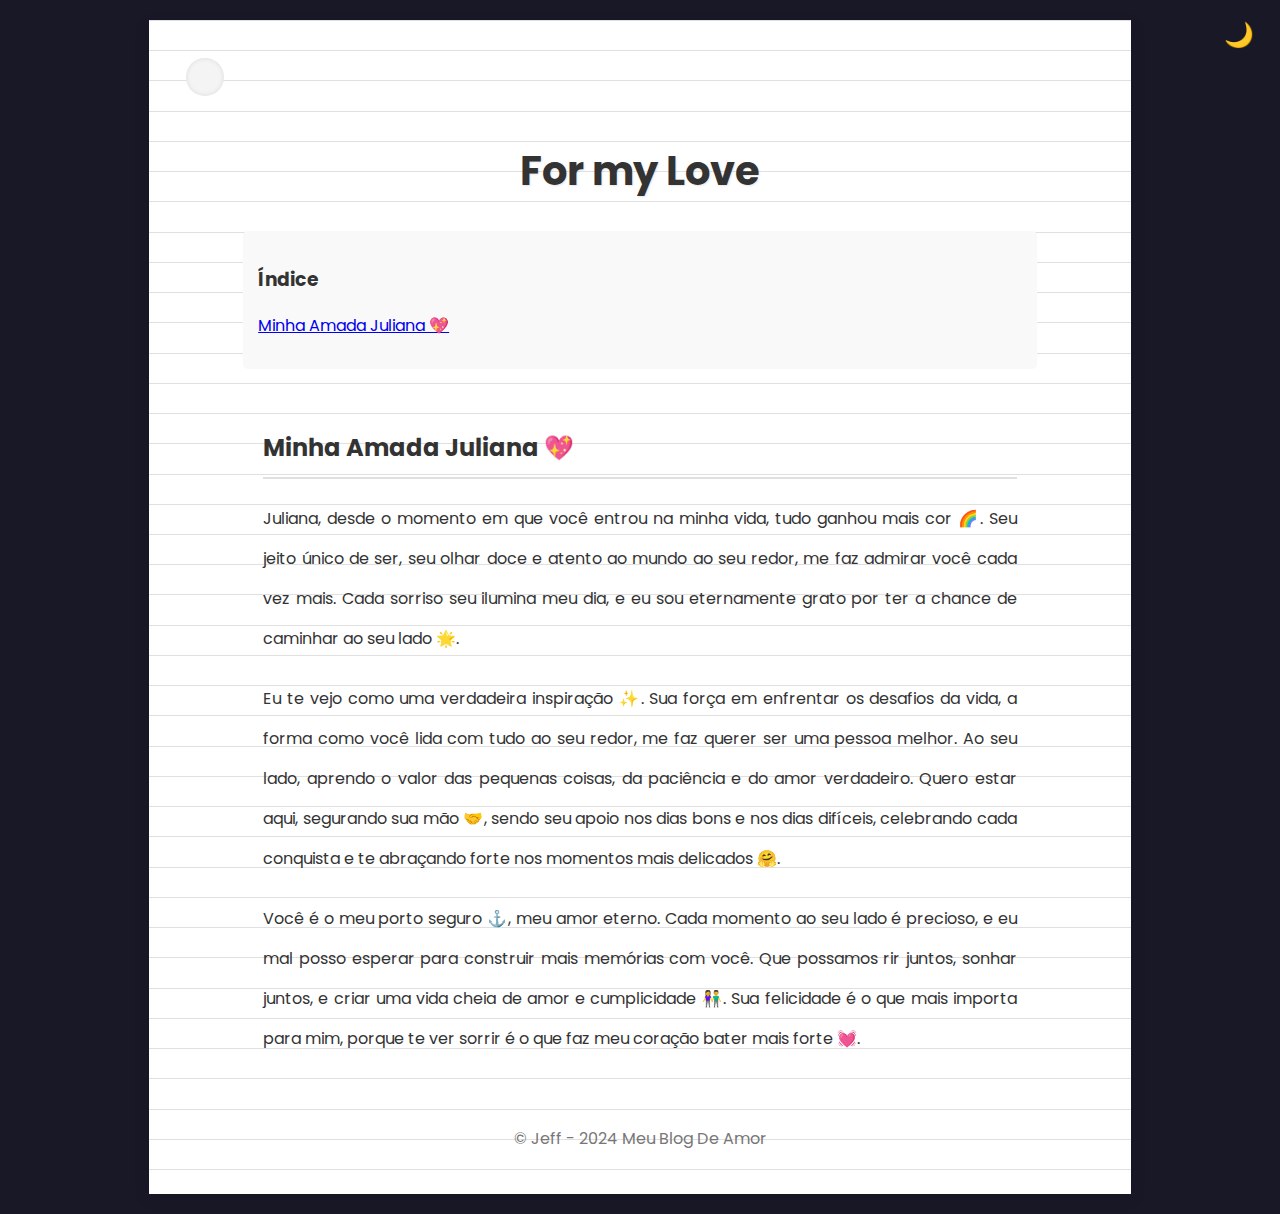
==== index.html @ dcf397ec "Initial commit" ====
<!DOCTYPE html>
<html lang="pt-br">
<head>
    <meta charset="UTF-8">
    <meta name="viewport" content="width=device-width, initial-scale=1.0">
    <title>For my Love</title>
    <link rel="stylesheet" href="style.css">
</head>
<body>
    <div class="container">
        <div class="hole"></div>
        <header>
            <h1>For my Love</h1>
        </header>

        <main>
            <article>
                <h2>Minha Amada Juliana 💖</h2>
                <p>Juliana, desde o momento em que você entrou na minha vida, tudo ganhou mais cor 🌈. Seu jeito único de ser, seu olhar doce e atento ao mundo ao seu redor, me faz admirar você cada vez mais. Cada sorriso seu ilumina meu dia, e eu sou eternamente grato por ter a chance de caminhar ao seu lado 🌟.</p>
                
                <p>Eu te vejo como uma verdadeira inspiração ✨. Sua força em enfrentar os desafios da vida, a forma como você lida com tudo ao seu redor, me faz querer ser uma pessoa melhor. Ao seu lado, aprendo o valor das pequenas coisas, da paciência e do amor verdadeiro. Quero estar aqui, segurando sua mão 🤝, sendo seu apoio nos dias bons e nos dias difíceis, celebrando cada conquista e te abraçando forte nos momentos mais delicados 🤗.</p>
                
                <p>Você é o meu porto seguro ⚓, meu amor eterno. Cada momento ao seu lado é precioso, e eu mal posso esperar para construir mais memórias com você. Que possamos rir juntos, sonhar juntos, e criar uma vida cheia de amor e cumplicidade 👫. Sua felicidade é o que mais importa para mim, porque te ver sorrir é o que faz meu coração bater mais forte 💓.</p>
            </article>
        </main>        

        <footer>
            <p>&copy; Jeff - 2024 Meu Blog De Amor</p>
        </footer>
    </div>

    <script src="./script.js"></script>
</body>
</html>
---- style.css ----
@import url('https://fonts.googleapis.com/css2?family=Poppins:wght@400;600;700&display=swap');

:root {
    --bg-color: #191827;
    --paper-color: #fff;
    --text-color: #333;
    --line-color: #e0e0e0;
    --hole-color: #f4f4f4;
    --shadow-color: rgba(0, 0, 0, 0.1);
}

body {
    font-family: 'Poppins', sans-serif;
    background-color: var(--bg-color);
    margin: 0;
    padding: 20px;
    display: flex;
    justify-content: center;
    align-items: flex-start;
    min-height: 100vh;
}

.container {
    width: 210mm;
    background-color: var(--paper-color);
    box-shadow: 0 5px 15px var(--shadow-color);
    padding: 25mm;
    background-image: repeating-linear-gradient(
        to bottom,
        var(--line-color),
        var(--line-color) 1px,
        var(--paper-color) 1px,
        var(--paper-color) 8mm
    );
    position: relative;
    overflow-y: auto;
    max-height: 90vh; /* Limit height on smaller screens */
}

.hole {
    width: 10mm;
    height: 10mm;
    background-color: var(--hole-color);
    border-radius: 50%;
    position: absolute;
    top: 10mm;
    left: 10mm;
    box-shadow: inset 0 0 5px var(--shadow-color);
}

header {
    text-align: center;
    margin-bottom: 30px;
}

h1 {
    color: var(--text-color);
    margin-bottom: 15px;
    font-size: 2.5rem;
    text-shadow: 1px 1px 2px var(--shadow-color);
}

h3 {
    color: var(--text-color);
}

article {
    padding: 20px;
    text-align: justify;
    font-size: 16px;
    color: var(--text-color);
    line-height: 1.6;
}

footer {
    text-align: center;
    color: #777;
    padding: 20px 0;
    position: absolute;
   
    left: 0;
    width: 100%;
}

p {
    line-height: 2.5rem;
    margin-top: 0;
    margin-bottom: 20px;
}

h2 {
    margin-bottom: 20px;
    color: var(--text-color);
    border-bottom: 2px solid var(--line-color);
    padding-bottom: 10px;
}

/* Responsive adjustments */
@media (max-width: 768px) {
    body {
        padding: 10px;
    }

    .container {
        width: 100%;
        padding: 15mm;
    }

    h1 {
        font-size: 2rem;
    }

    article {
        font-size: 14px;
    }
}

/* Smooth scrolling for modern browsers */
html {
    scroll-behavior: smooth;
}

/* Animation for content */
@keyframes fadeIn {
    from { opacity: 0; transform: translateY(20px); }
    to { opacity: 1; transform: translateY(0); }
}

.container > * {
    animation: fadeIn 0.5s ease-out forwards;
}
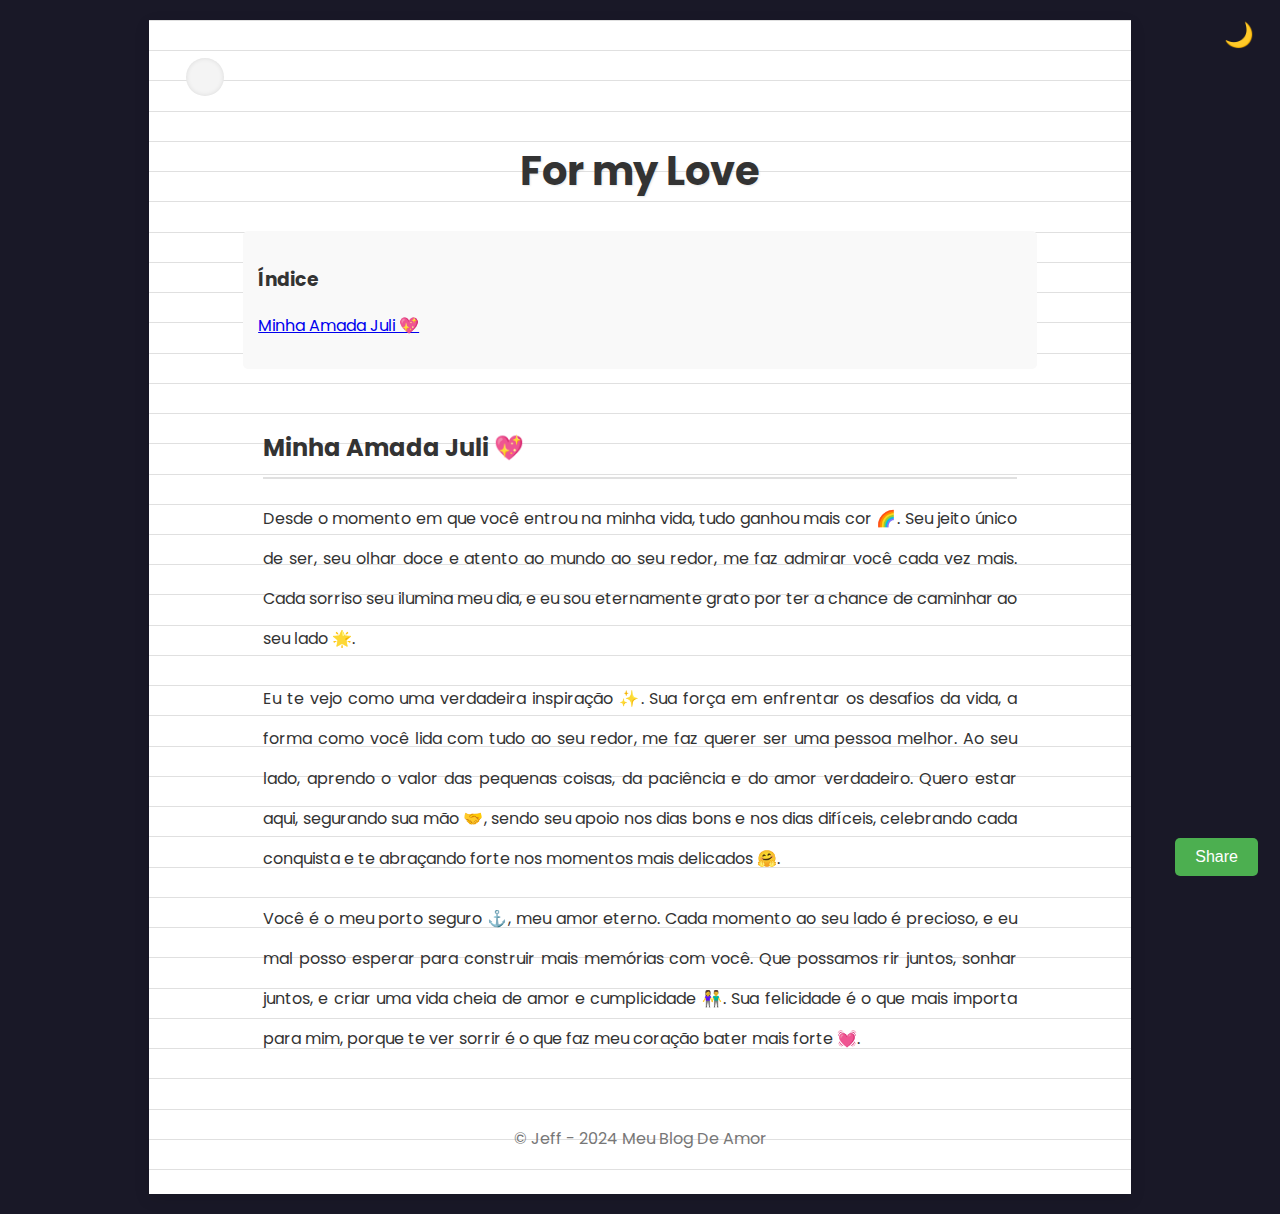
==== commit e75345ac: "Atualizar o index.html" ====
--- a/index.html
+++ b/index.html
@@ -15,8 +15,8 @@
 
         <main>
             <article>
-                <h2>Minha Amada Juliana 💖</h2>
-                <p>Juliana, desde o momento em que você entrou na minha vida, tudo ganhou mais cor 🌈. Seu jeito único de ser, seu olhar doce e atento ao mundo ao seu redor, me faz admirar você cada vez mais. Cada sorriso seu ilumina meu dia, e eu sou eternamente grato por ter a chance de caminhar ao seu lado 🌟.</p>
+                <h2>Minha Amada Juli 💖</h2>
+                <p>Desde o momento em que você entrou na minha vida, tudo ganhou mais cor 🌈. Seu jeito único de ser, seu olhar doce e atento ao mundo ao seu redor, me faz admirar você cada vez mais. Cada sorriso seu ilumina meu dia, e eu sou eternamente grato por ter a chance de caminhar ao seu lado 🌟.</p>
                 
                 <p>Eu te vejo como uma verdadeira inspiração ✨. Sua força em enfrentar os desafios da vida, a forma como você lida com tudo ao seu redor, me faz querer ser uma pessoa melhor. Ao seu lado, aprendo o valor das pequenas coisas, da paciência e do amor verdadeiro. Quero estar aqui, segurando sua mão 🤝, sendo seu apoio nos dias bons e nos dias difíceis, celebrando cada conquista e te abraçando forte nos momentos mais delicados 🤗.</p>
                 
--- a/style.css
+++ b/style.css
@@ -96,7 +96,7 @@
 }
 
 /* Responsive adjustments */
-@media (max-width: 768px) {
+@media (width: 768px) {
     body {
         padding: 10px;
     }
@@ -115,6 +115,14 @@
     }
 }
 
+
+@media (max-width: 500px) {
+    .container {
+        width: 100%;
+        padding: 5mm;
+    }
+}
+
 /* Smooth scrolling for modern browsers */
 html {
     scroll-behavior: smooth;
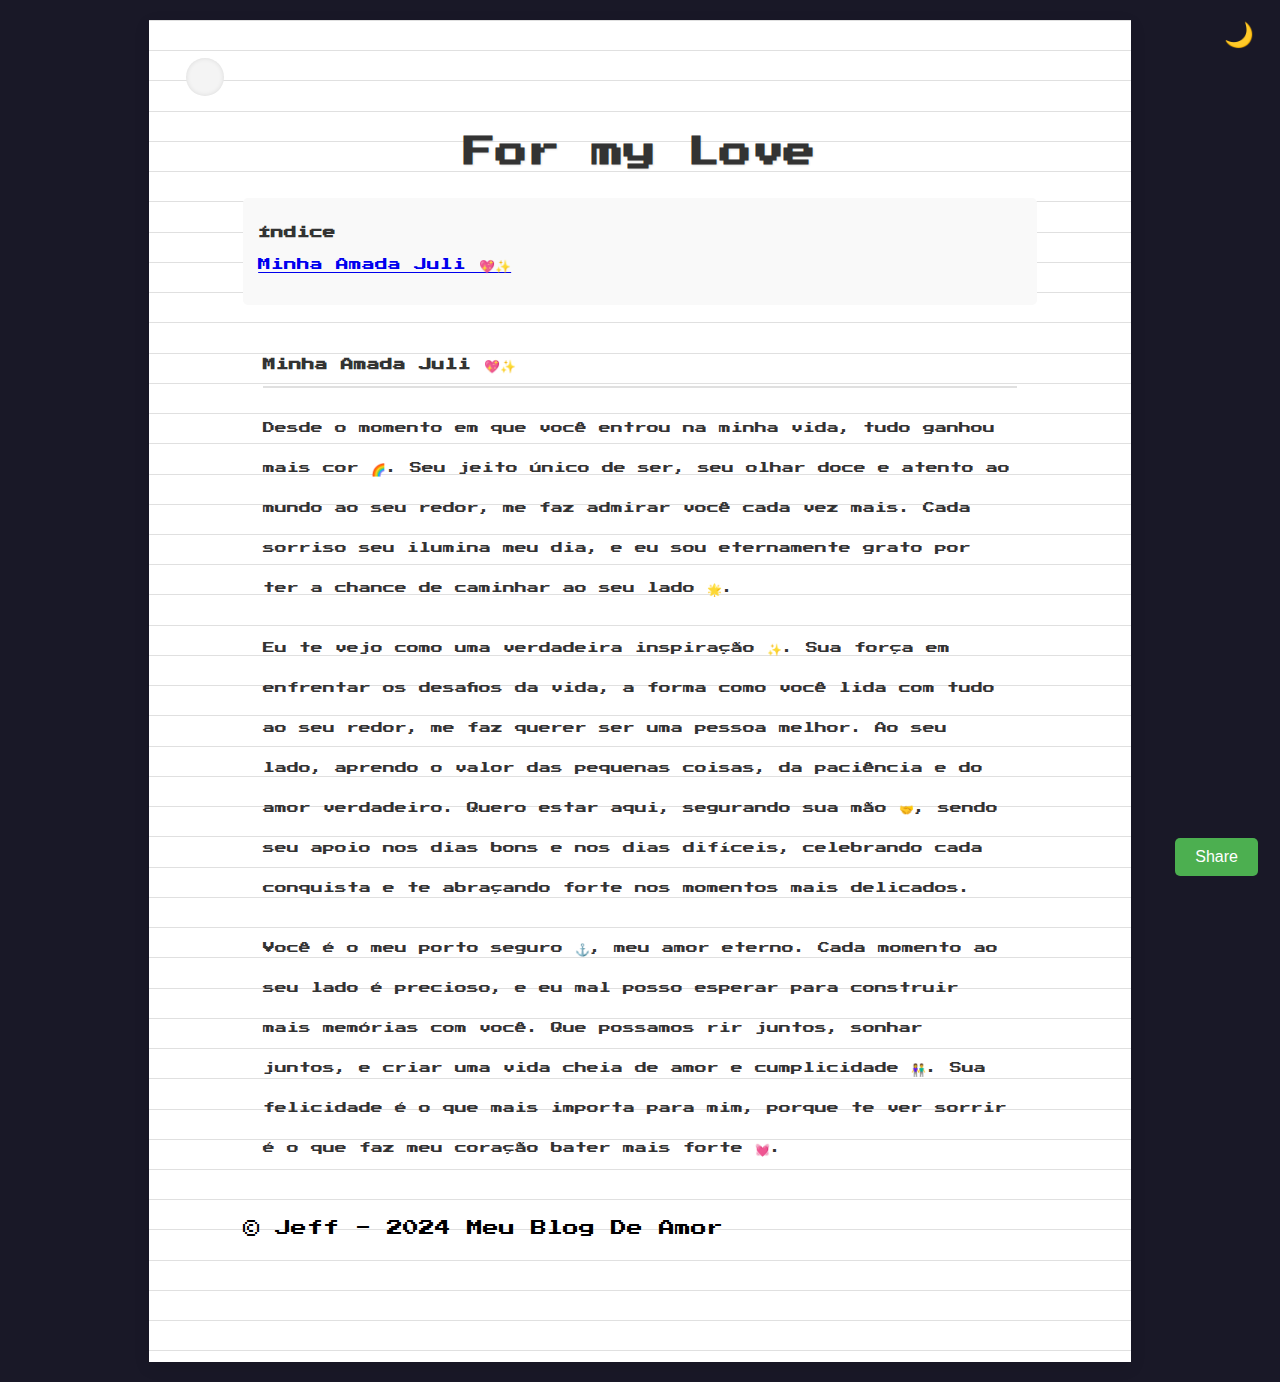
==== commit 87d9e8c7: "up" ====
--- a/index.html
+++ b/index.html
@@ -15,14 +15,14 @@
 
         <main>
             <article>
-                <h2>Minha Amada Juli 💖</h2>
+                <h2>Minha Amada Juli 💖✨</h2>
                 <p>Desde o momento em que você entrou na minha vida, tudo ganhou mais cor 🌈. Seu jeito único de ser, seu olhar doce e atento ao mundo ao seu redor, me faz admirar você cada vez mais. Cada sorriso seu ilumina meu dia, e eu sou eternamente grato por ter a chance de caminhar ao seu lado 🌟.</p>
-                
-                <p>Eu te vejo como uma verdadeira inspiração ✨. Sua força em enfrentar os desafios da vida, a forma como você lida com tudo ao seu redor, me faz querer ser uma pessoa melhor. Ao seu lado, aprendo o valor das pequenas coisas, da paciência e do amor verdadeiro. Quero estar aqui, segurando sua mão 🤝, sendo seu apoio nos dias bons e nos dias difíceis, celebrando cada conquista e te abraçando forte nos momentos mais delicados 🤗.</p>
-                
+        
+                <p>Eu te vejo como uma verdadeira inspiração ✨. Sua força em enfrentar os desafios da vida, a forma como você lida com tudo ao seu redor, me faz querer ser uma pessoa melhor. Ao seu lado, aprendo o valor das pequenas coisas, da paciência e do amor verdadeiro. Quero estar aqui, segurando sua mão 🤝, sendo seu apoio nos dias bons e nos dias difíceis, celebrando cada conquista e te abraçando forte nos momentos mais delicados.</p>
+        
                 <p>Você é o meu porto seguro ⚓, meu amor eterno. Cada momento ao seu lado é precioso, e eu mal posso esperar para construir mais memórias com você. Que possamos rir juntos, sonhar juntos, e criar uma vida cheia de amor e cumplicidade 👫. Sua felicidade é o que mais importa para mim, porque te ver sorrir é o que faz meu coração bater mais forte 💓.</p>
             </article>
-        </main>        
+        </main>
 
         <footer>
             <p>&copy; Jeff - 2024 Meu Blog De Amor</p>
--- a/style.css
+++ b/style.css
@@ -1,4 +1,6 @@
-@import url('https://fonts.googleapis.com/css2?family=Poppins:wght@400;600;700&display=swap');
+
+
+@import url('https://fonts.googleapis.com/css2?family=Press+Start+2P&display=swap');
 
 :root {
     --bg-color: #191827;
@@ -10,7 +12,7 @@
 }
 
 body {
-    font-family: 'Poppins', sans-serif;
+    font-family: 'Press Start 2P', cursive;
     background-color: var(--bg-color);
     margin: 0;
     padding: 20px;
@@ -34,7 +36,7 @@
     );
     position: relative;
     overflow-y: auto;
-    max-height: 90vh; /* Limit height on smaller screens */
+    max-height: 90vh;
 }
 
 .hole {
@@ -56,30 +58,25 @@
 h1 {
     color: var(--text-color);
     margin-bottom: 15px;
-    font-size: 2.5rem;
+    font-size: 2rem;
     text-shadow: 1px 1px 2px var(--shadow-color);
 }
 
 h3 {
+    font-size: 0.8rem;
     color: var(--text-color);
 }
 
 article {
     padding: 20px;
-    text-align: justify;
-    font-size: 16px;
+    font-size: 12px;
     color: var(--text-color);
     line-height: 1.6;
 }
 
-footer {
-    text-align: center;
-    color: #777;
-    padding: 20px 0;
-    position: absolute;
-   
-    left: 0;
-    width: 100%;
+
+a {
+    font-size: 0.8rem;
 }
 
 p {
@@ -93,6 +90,13 @@
     color: var(--text-color);
     border-bottom: 2px solid var(--line-color);
     padding-bottom: 10px;
+    font-size: 0.8rem;
+    text-align: left;
+}
+
+/* Pixel Emojis */
+p::before {
+    font-size: 16px;
 }
 
 /* Responsive adjustments */
@@ -115,7 +119,6 @@
     }
 }
 
-
 @media (max-width: 500px) {
     .container {
         width: 100%;
@@ -136,5 +139,4 @@
 
 .container > * {
     animation: fadeIn 0.5s ease-out forwards;
-}
-
+}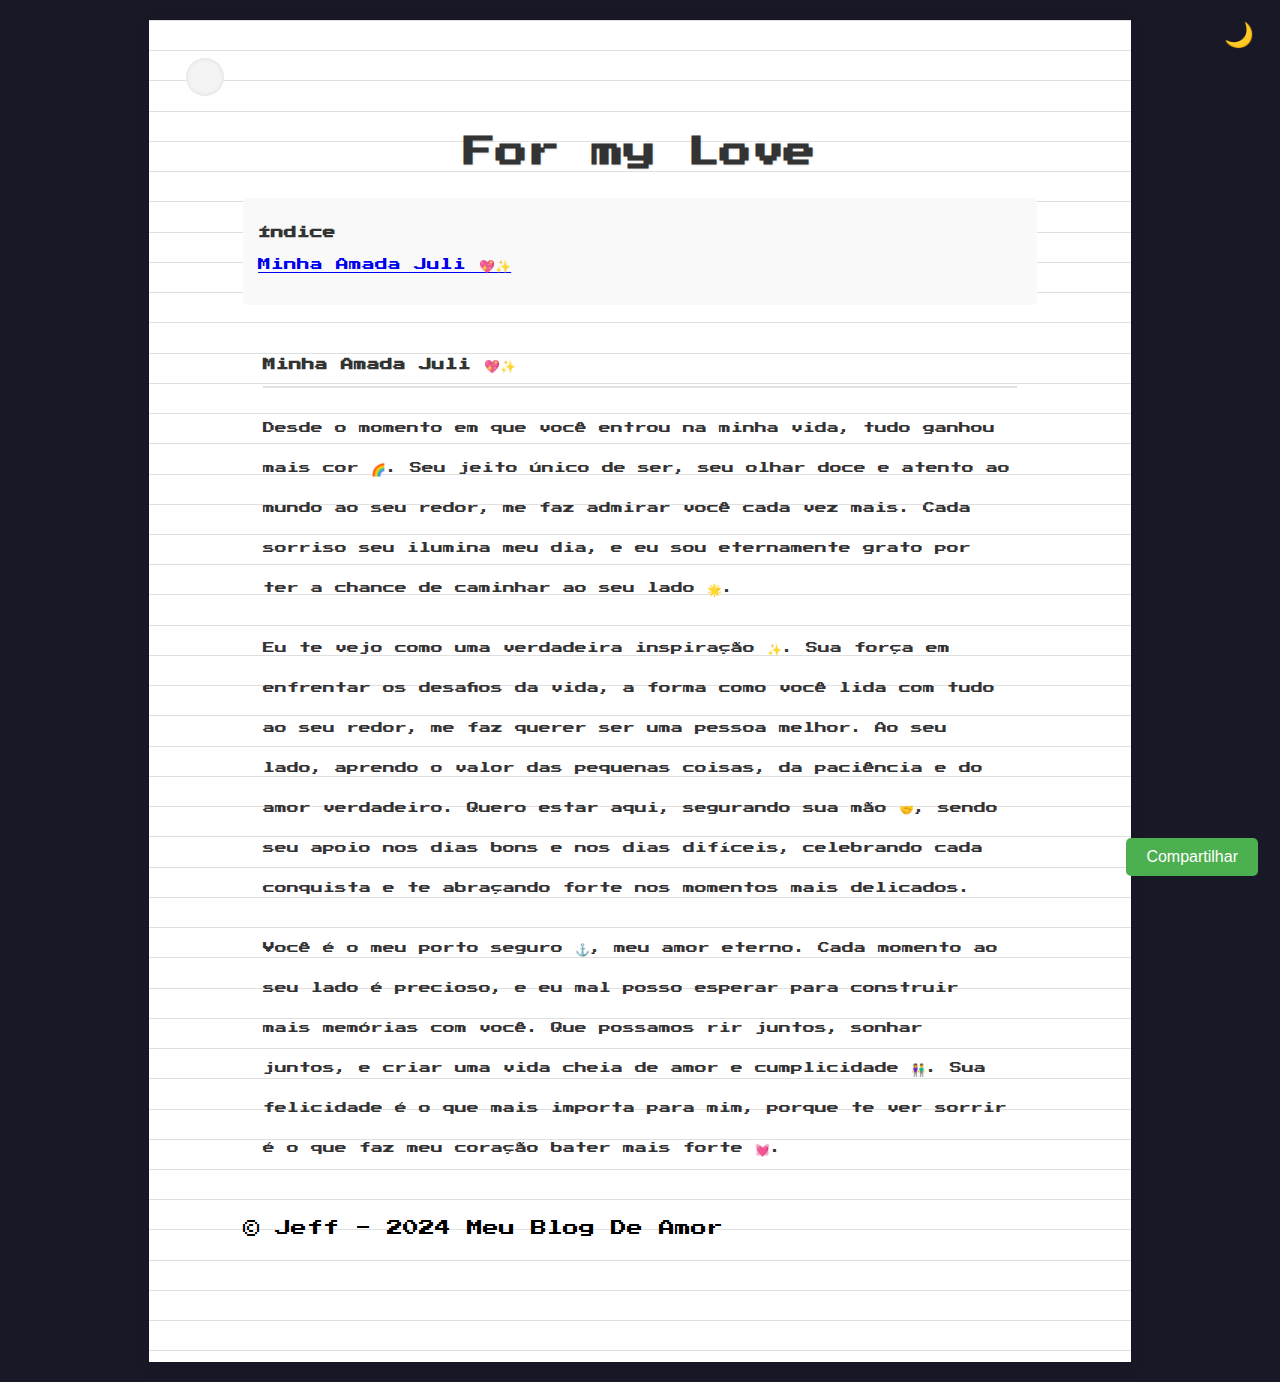
==== commit eeb84c9d: "up" ====
--- a/index.html
+++ b/index.html
@@ -5,6 +5,7 @@
     <meta name="viewport" content="width=device-width, initial-scale=1.0">
     <title>For my Love</title>
     <link rel="stylesheet" href="style.css">
+    <link rel="shortcut icon" href="heart.png" type="image/x-png">
 </head>
 <body>
     <div class="container">
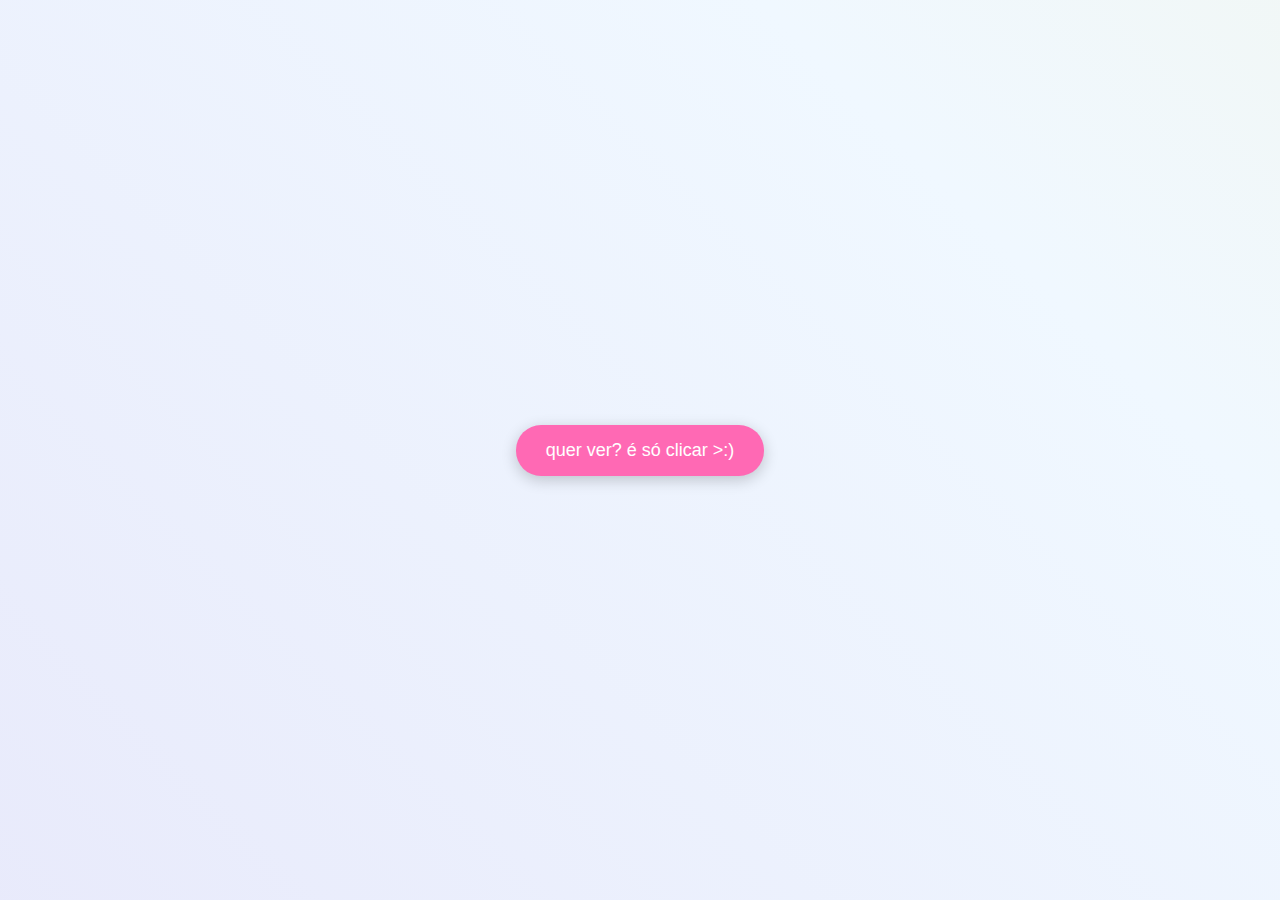
==== commit 34aec2aa: "up" ====
--- a/index.html
+++ b/index.html
@@ -1,35 +1,102 @@
 <!DOCTYPE html>
-<html lang="pt-br">
+<html lang="pt-BR">
 <head>
     <meta charset="UTF-8">
     <meta name="viewport" content="width=device-width, initial-scale=1.0">
-    <title>For my Love</title>
-    <link rel="stylesheet" href="style.css">
+    <title>Formilov</title>
     <link rel="shortcut icon" href="heart.png" type="image/x-png">
+    <style>
+        body {
+            margin: 0;
+            height: 100vh;
+            display: flex;
+            justify-content: center;
+            align-items: center;
+            background: linear-gradient(45deg, #FFE4E1, #E6E6FA, #F0F8FF, #F5F5DC, #FFF0F5);
+            background-size: 400% 400%;
+            animation: gradient 15s ease infinite;
+            font-family: Arial, sans-serif;
+        }
+
+        @keyframes gradient {
+            0% {
+                background-position: 0% 50%;
+            }
+            50% {
+                background-position: 100% 50%;
+            }
+            100% {
+                background-position: 0% 50%;
+            }
+        }
+
+        #botao {
+            padding: 15px 30px;
+            font-size: 18px;
+            border: none;
+            border-radius: 25px;
+            background-color: #FF69B4;
+            color: white;
+            cursor: pointer;
+            transition: transform 0.3s ease;
+            position: absolute;
+            box-shadow: 0 4px 15px rgba(0,0,0,0.2);
+            white-space: nowrap;
+        }
+
+        #botao:hover {
+            transform: scale(1.1);
+        }
+
+        @keyframes shake {
+            0%, 100% { transform: translateX(0); }
+            25% { transform: translateX(-10px); }
+            75% { transform: translateX(10px); }
+        }
+    </style>
 </head>
 <body>
-    <div class="container">
-        <div class="hole"></div>
-        <header>
-            <h1>For my Love</h1>
-        </header>
+    <button id="botao">quer ver? é só clicar >:)</button>
 
-        <main>
-            <article>
-                <h2>Minha Amada Juli 💖✨</h2>
-                <p>Desde o momento em que você entrou na minha vida, tudo ganhou mais cor 🌈. Seu jeito único de ser, seu olhar doce e atento ao mundo ao seu redor, me faz admirar você cada vez mais. Cada sorriso seu ilumina meu dia, e eu sou eternamente grato por ter a chance de caminhar ao seu lado 🌟.</p>
-        
-                <p>Eu te vejo como uma verdadeira inspiração ✨. Sua força em enfrentar os desafios da vida, a forma como você lida com tudo ao seu redor, me faz querer ser uma pessoa melhor. Ao seu lado, aprendo o valor das pequenas coisas, da paciência e do amor verdadeiro. Quero estar aqui, segurando sua mão 🤝, sendo seu apoio nos dias bons e nos dias difíceis, celebrando cada conquista e te abraçando forte nos momentos mais delicados.</p>
-        
-                <p>Você é o meu porto seguro ⚓, meu amor eterno. Cada momento ao seu lado é precioso, e eu mal posso esperar para construir mais memórias com você. Que possamos rir juntos, sonhar juntos, e criar uma vida cheia de amor e cumplicidade 👫. Sua felicidade é o que mais importa para mim, porque te ver sorrir é o que faz meu coração bater mais forte 💓.</p>
-            </article>
-        </main>
+    <script>
+        const botao = document.getElementById('botao');
+        let tentativas = 0;
 
-        <footer>
-            <p>&copy; Jeff - 2024 Meu Blog De Amor</p>
-        </footer>
-    </div>
+        botao.addEventListener('click', function(e) {
+            tentativas++;
+            
+            // Atualiza o texto do botão baseado no número de tentativas
+            if (tentativas === 5) {
+                botao.textContent = "Sei não, não tá clicando direito";
+            } else if (tentativas === 9) {
+                botao.textContent = "Tá determinada o suficiente?";
+            } else if (tentativas === 13) {
+                botao.textContent = "Tudo bem, receba seu presente lindo! :D 💖✨";
+            }
+            
+            if (tentativas < 15) {
+                e.preventDefault();
+                
+                // Anima o botão
+                botao.style.animation = 'shake 0.5s ease';
+                setTimeout(() => {
+                    botao.style.animation = '';
+                }, 500);
 
-    <script src="./script.js"></script>
+                // Move o botão para uma posição aleatória
+                const maxX = window.innerWidth - botao.offsetWidth;
+                const maxY = window.innerHeight - botao.offsetHeight;
+                
+                const novoX = Math.random() * maxX;
+                const novoY = Math.random() * maxY;
+                
+                botao.style.left = novoX + 'px';
+                botao.style.top = novoY + 'px';
+            } else {
+                // Na décima quinta tentativa, redireciona
+                window.location.href = 'Presennte.html';
+            }
+        });
+    </script>
 </body>
 </html>